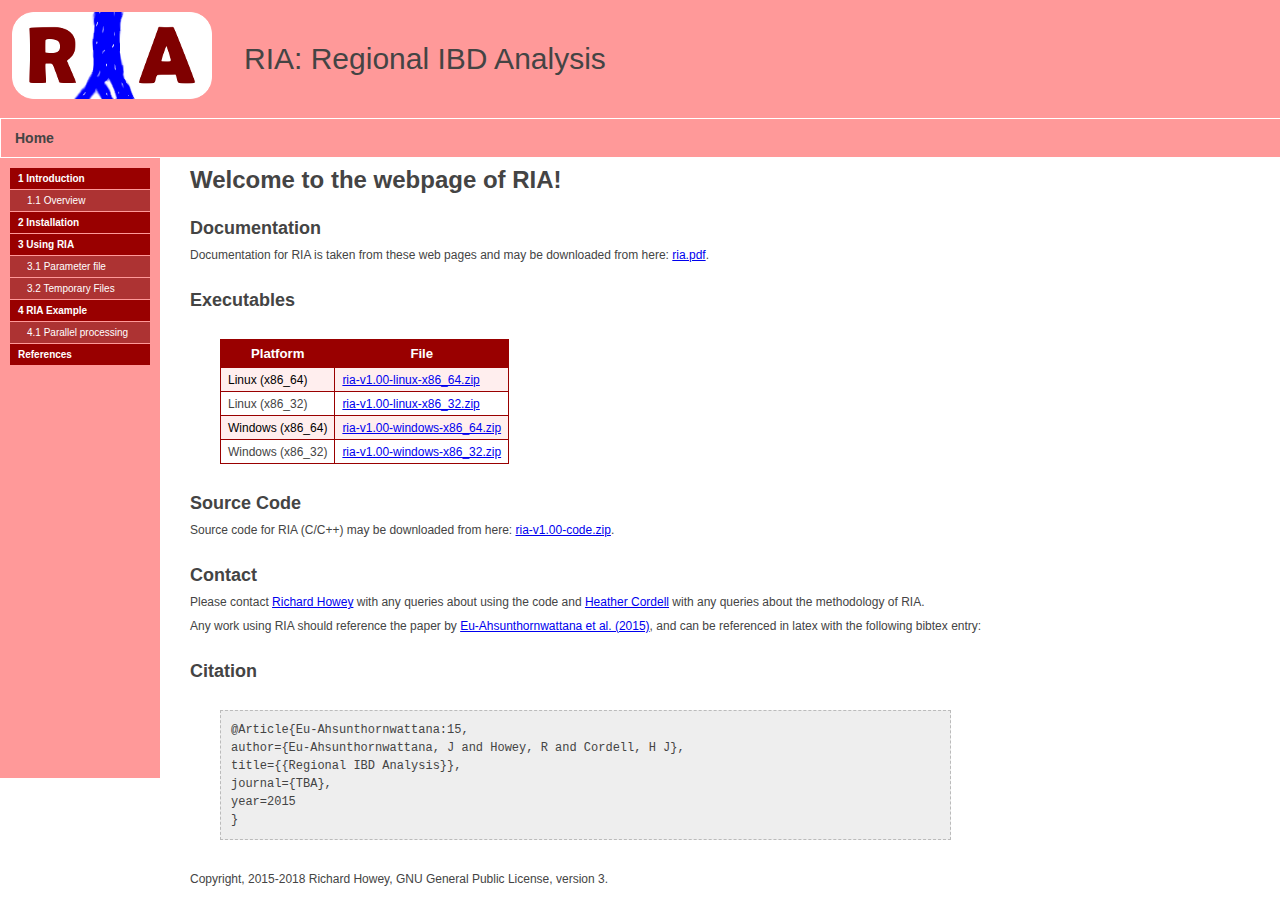
==== docs/index.html @ 043d1c37 "Add files via upload" ====
<!DOCTYPE html PUBLIC "-//W3C//DTD XHTML 1.0 Strict//EN" "http://www.w3.org/TR/xhtml1/DTD/xhtml1-strict.dtd">
<html xmlns="http://www.w3.org/1999/xhtml">
<head>
<title>RIA: Regional IBD Analysis</title>
<meta http-equiv="Content-Type" content="text/html; charset=iso-8859-1" />
<link rel="stylesheet" type="text/css" href="riastyles.css" />
<link rel="shortcut icon" href="favicon.ico" />
</head>
<body>
<!-- Begin Wrapper -->
<div id="wrapper">
<table width="100%" border="0" cellpadding="0" cellspacing="0"><tr><td>
<!-- Begin Header -->
<div id="header">
<table><tr>
<td>
<img width="200" src="rialogo.png" alt="RIA: Regional IBD Analysis"/>
</td>
<td>
<p style="margin-left: 1em;">RIA: Regional IBD Analysis</p>
</td></tr>
</table>
</div>
<!-- End Header -->
<!-- Begin Menu Navigation -->
<ul id="menunav">
<li><a href="index.html">Home</a></li>
</ul>
<!-- End Menu Navigation -->

</td></tr>
<tr><td>
<table border="0" cellpadding="0" cellspacing="0"><tr>
<td valign="top">
<!-- Begin Left Column -->
<div id="leftcolumn">
<!-- Begin Contents Navigation -->
<div id="navcontainer">
<ul>
<li><a href="introduction.html">1 Introduction</a>
<ul>
<li><a href="introduction.html#overview">1.1 Overview</a></li>
</ul>
</li>
<li><a href="installation.html">2 Installation</a>
</li>
<li><a href="using.html">3 Using RIA</a>
<ul>
<li><a href="using.html#parameterfile">3.1 Parameter file</a></li>
<li><a href="using.html#temporary">3.2 Temporary Files</a></li>
</ul>
</li>
<li><a href="example.html">4 RIA Example</a>
<ul>
<li><a href="example.html#parallel">4.1 Parallel processing</a></li>
</ul>
</li>
<li><a href="references.html">References</a></li>
</ul>
</div>
<!-- End Contents Navigation -->
</div>
<!-- End Left Column -->
</td>
<td valign="top">
<!-- Begin Right Column -->
<div id="rightcolumn">
<h1>Welcome to the webpage of RIA!</h1> <h2>Documentation</h2> <p>
Documentation for RIA is taken from these web pages and may be downloaded from here: <a href="ria.pdf">ria.pdf</a>. </p>
<p>
<h2>Executables</h2> <table id="tablestylel" class="center">
<tr><th>Platform </th><th>File</th></tr>
<tr class="alt"><td valign="top">Linux (x86_64)</td><td valign="top"><a href="ria-v1.00-linux-x86_64.zip">ria-v1.00-linux-x86_64.zip</a></td></tr>
<tr><td valign="top">Linux (x86_32)</td><td valign="top"><a href="ria-v1.00-linux-x86_32.zip">ria-v1.00-linux-x86_32.zip</a></td></tr>
<tr class="alt"><td valign="top">Windows (x86_64)</td><td valign="top"><a href="ria-v1.00-windows-x86_64.zip">ria-v1.00-windows-x86_64.zip</a></td></tr>
<tr><td valign="top">Windows (x86_32)</td><td valign="top"><a href="ria-v1.00-windows-x86_32.zip">ria-v1.00-windows-x86_32.zip</a></td></tr>
</table>
<h2>Source Code</h2> </p>
<p>
Source code for RIA (C/C++) may be downloaded from here: <a href="ria-v1.00-code.zip">ria-v1.00-code.zip</a>. </p>
<p>
<h2>Contact</h2> </p>
<p>
Please contact <a href="http://www.staff.ncl.ac.uk/richard.howey/">Richard Howey</a> with any queries about using the code and <a href="http://www.staff.ncl.ac.uk/heather.cordell/">Heather Cordell</a> with any queries about the methodology of RIA. </p>
<p>
</p>
<p>
Any work using RIA should reference the paper by <a href="references.html#nat:15">Eu-Ahsunthornwattana et al. (2015)</a>, and can be referenced in latex with the following bibtex entry: </p>
<p>
<h2>Citation</h2> <pre>
@Article{Eu-Ahsunthornwattana:15,
author={Eu-Ahsunthornwattana, J and Howey, R and Cordell, H J},
title={{Regional IBD Analysis}},
journal={TBA},
year=2015
}
</pre>
</p>
<p>
Copyright, 2015-2018 Richard Howey, GNU General Public License, version 3. </p>
</div>
<!-- End Right Column -->
</td>
</tr></table>
<!-- End Wrapper -->
</td></tr></table>
</div>
 <!-- Start of StatCounter Code for Default Guide --> <script type="text/javascript"> var sc_project=10706335; var sc_invisible=1; var sc_security="5ac36f97"; var scJsHost = (("https:" == document.location.protocol) ? "https://secure." : "http://www."); document.write("<sc"+"ript type='text/javascript' src='" + scJsHost+ "statcounter.com/counter/counter.js'></"+"script>"); </script> <noscript><div class="statcounter"><a title="shopify traffic stats" href="http://statcounter.com/shopify/" target="_blank"><img class="statcounter" src="http://c.statcounter.com/10706335/0/5ac36f97/1/" alt="shopify traffic stats"></a></div></noscript> <!-- End of StatCounter Code for Default Guide --></body>
</html>
---- docs/riastyles.css ----
* { padding: 0; margin: 0; }

body {
 font-family: Arial, Helvetica, sans-serif;
 font-size: 12px;

}
#wrapper { 
 width: 100%;

}
#header {
 color: #444;    /* Text colour */
 width: 100%;
 float: left;
 padding: 10px;
 border: 0px solid #ccc;
 min-height: 75px;
 margin: 0px 0px 0px 0px;
 background:#FF9999;        /* Background menus */
 font-size: 30px;
}
#navigation {
 width: 100%;
 color: #444;    /* Text colour */
 padding: 10px;
 border: 0px solid #ccc;
 margin: 1px 0px 1px 0px;
 background:#FF9999;        /* Background menus */
}
#menunav {
	width: 100%;
	float: left;
	margin: 0 0 0 10;
	list-style: none;       
        padding: 10px;
        font:normal normal bold 14px arial;        
        background:#FF9999;        /* Background menus */
	border: 1px solid #fff;
        color: #444;
	 }
#menunav li {
	float: left;
 }
#menunav li a {
	display: block;	
        padding: 1px 4px;
	text-decoration: none;
	font-weight: bold;	
        color: #444;
	}
#menunav li a:hover {	
        background:#FF9999;   /* Background menus */
        color: #fff;
}
#leftcolumn { 
 color: #fff;
 border: 0px solid #ccc;
 background:#FF9999;          /* Background menus */
 margin: 0px 0px 0px 0px;
 padding: 10px;
 line-height: 1.5em; 
 font-size: 10px;   
 min-height: 600px;
}
#rightcolumn { 
 float: left;
 color: #444;
 border: 0px solid #ccc;
 background:#FFFFFF;
 margin: 0px 50px 5px 20px;
 padding: 10px;
 min-height: 600px;
 line-height: 1.5em;  
     
}
#rightcolumn p + p {
 margin-top: 0.5em;
} 
#rightcolumn p {
 margin-bottom: 0.5em;
} 
#rightcolumn h1 {
 margin-top: 0.0em;
 margin-bottom: 0.5em;
line-height: 1.0em;  
} 
#rightcolumn h2 {
 margin-top: 1.5em;
 margin-bottom: 0.5em;
} 
#rightcolumn h3 {
 margin-top: 0.5em;
 margin-bottom: 0.5em;
}
#rightcolumn ol {
 margin-left:55px;
 margin-top: 1.5em;
 margin-bottom: 1.5em;
} 
#rightcolumn ul {
 margin-left:55px;
 margin-top: 1.5em;
 margin-bottom: 1.5em;
} 
#rightcolumn li {
 margin-bottom: 1.0em;
} 
#rightcolumn li li {
 margin-bottom: 0em;
} 

pre {
 background:#eeeeee;                /* Code background (Figure background colour),  */
 border: 1px dashed #BBBBBB;
text-indent:0px;
padding:10px;
margin-left:30px;
margin-right:30px;
margin-top: 30px;
 margin-bottom: 30px;
}
#fig {
 background-color:#ffeeee;           /* Figure background colour */
 border: 1px solid #BBBBBB;
 text-indent:10px;
 padding:20px;
 align:center;
 margin-left:120px;
 margin-right:120px;
 margin-top: 30px;
 margin-bottom: 30px;
 
}
#links{
   margin: 0px 0px 5px 100px;
   list-style: none;
line-height: 1.7em;       
}

img.figimg { 
    display: block;
    margin-left: auto;
    margin-right: auto;  
}

img.floatRight { 
    float: right; 
    margin: 4px; 
}

#navcontainer ul
{
margin: 0;
padding: 0;
list-style-type: none;
}
#navcontainer a
{
display: block;
color: #FFF;
background-color: #990000;          /* Left column menu colour */
width: 12em;
padding: 3px 12px 3px 8px;
text-decoration: none;
border-bottom: 1px solid #FF9999;    /* Background menus */
font-weight: bold;
}

#navcontainer a:hover
{
background-color: #FFCCCC;           /* Left column menu hovering colour */
color: #111;
}

#navcontainer li li a
{
display: block;
color: #FFF;
background-color: #AD3333;		/* Left column sub menu colour */
width: 12em;
padding: 3px 3px 3px 17px;
text-decoration: none;
border-bottom: 1px solid #FF9999;     /* Background menus */
font-weight: normal;
}
table.center
{
margin-left:30px;
margin-right:auto;
}

#tablestyle
{
font-family:"Trebuchet MS", Arial, Helvetica, sans-serif;
border-collapse:collapse;
margin-top: 30px;
margin-bottom: 30px;
align-text: right;
}
#tablestyle td, #tablestyle th 
{
border:1px solid #990000;          /* Left column menu colour */
padding:3px 7px 2px 7px;
}
#tablestyle th 
{
font-size:1.1em;
padding-top:5px;
padding-bottom:4px;
background-color: #990000;          /* Left column menu colour */
color:#ffffff;
}
#tablestyle tr.alt td 
{
color:#000000;
background-color:#DEF2FD;
}

#tablestylel
{
font-family:"Trebuchet MS", Arial, Helvetica, sans-serif;
border-collapse:collapse;
margin-top: 30px;
margin-bottom: 30px;
align-text: left;
}
#tablestylel td, #tablestylel th 
{
border:1px solid #990000;          /* Left column menu colour */
padding:3px 7px 2px 7px;
}
#tablestylel th 
{
font-size:1.1em;
padding-top:5px;
padding-bottom:4px;
background-color: #990000;          /* Left column menu colour */
color:#ffffff;
}
#tablestylel tr.alt td 
{
color:#000000;
background-color:#ffeeee;           /* Figure background colour */
}

#tablestylec
{
font-family:"Trebuchet MS", Arial, Helvetica, sans-serif;
border-collapse:collapse;
margin-top: 30px;
margin-bottom: 30px;
align-text: center;
}
#tablestylec td, #tablestylec th 
{
border:1px solid #990000;          /* Left column menu colour */
padding:3px 7px 2px 7px;
}
#tablestylec th 
{
font-size:1.1em;
padding-top:5px;
padding-bottom:4px;
background-color: #990000;          /* Left column menu colour */
color:#ffffff;
}
#tablestylec tr.alt td 
{
color:#000000;
background-color:#DEF2FD;
}
span.left {
align-text: left;
}
span.right {
position: absolute;
right: 50px;
align-text: right;
}
div.prevnext {
width: 100%;
}
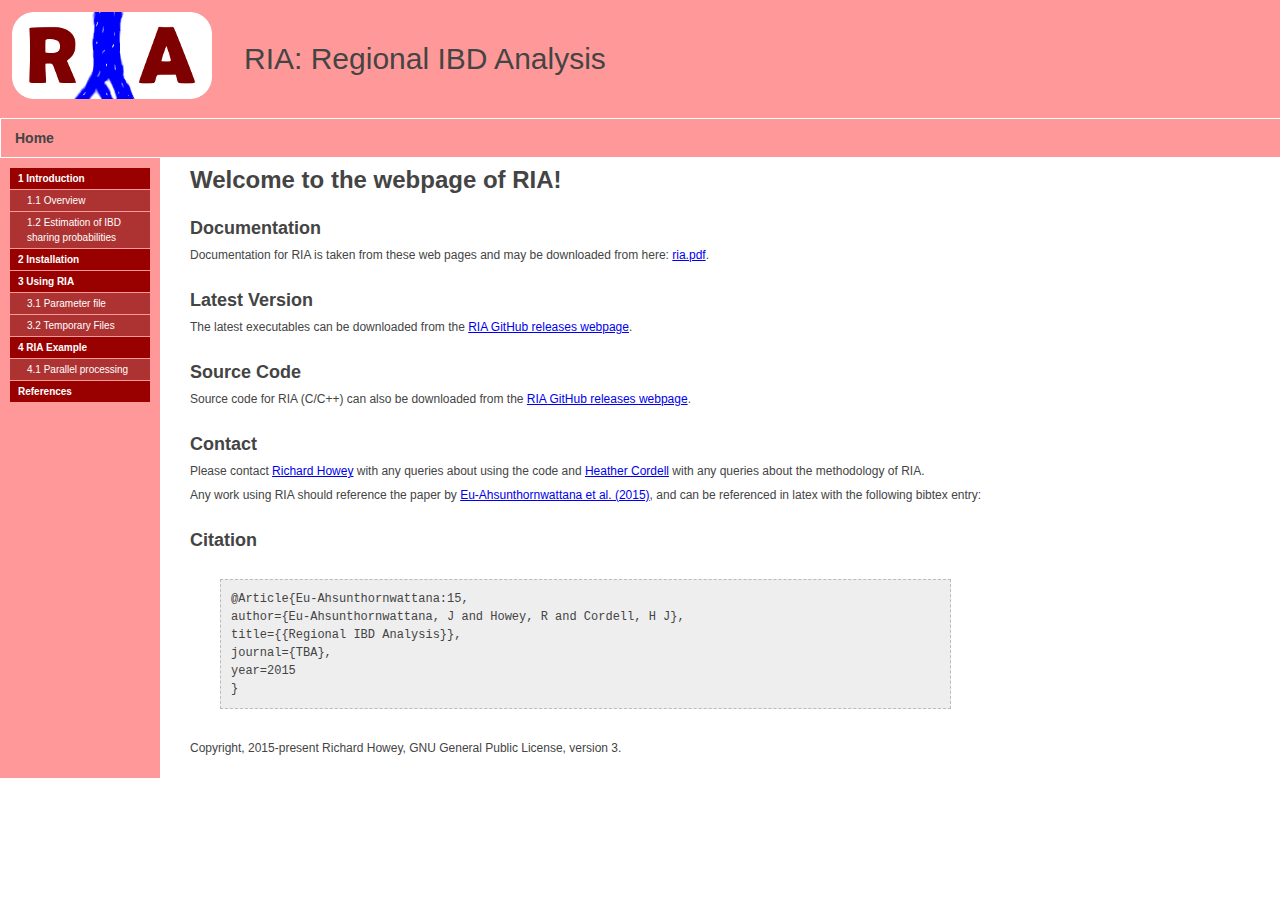
==== commit 99838b2f: "version 1.1 - mostly docs" ====
--- a/docs/index.html
+++ b/docs/index.html
@@ -1,109 +1,106 @@
-<!DOCTYPE html PUBLIC "-//W3C//DTD XHTML 1.0 Strict//EN" "http://www.w3.org/TR/xhtml1/DTD/xhtml1-strict.dtd">
-<html xmlns="http://www.w3.org/1999/xhtml">
-<head>
-<title>RIA: Regional IBD Analysis</title>
-<meta http-equiv="Content-Type" content="text/html; charset=iso-8859-1" />
-<link rel="stylesheet" type="text/css" href="riastyles.css" />
-<link rel="shortcut icon" href="favicon.ico" />
-</head>
-<body>
-<!-- Begin Wrapper -->
-<div id="wrapper">
-<table width="100%" border="0" cellpadding="0" cellspacing="0"><tr><td>
-<!-- Begin Header -->
-<div id="header">
-<table><tr>
-<td>
-<img width="200" src="rialogo.png" alt="RIA: Regional IBD Analysis"/>
-</td>
-<td>
-<p style="margin-left: 1em;">RIA: Regional IBD Analysis</p>
-</td></tr>
-</table>
-</div>
-<!-- End Header -->
-<!-- Begin Menu Navigation -->
-<ul id="menunav">
-<li><a href="index.html">Home</a></li>
-</ul>
-<!-- End Menu Navigation -->
-
-</td></tr>
-<tr><td>
-<table border="0" cellpadding="0" cellspacing="0"><tr>
-<td valign="top">
-<!-- Begin Left Column -->
-<div id="leftcolumn">
-<!-- Begin Contents Navigation -->
-<div id="navcontainer">
-<ul>
-<li><a href="introduction.html">1 Introduction</a>
-<ul>
-<li><a href="introduction.html#overview">1.1 Overview</a></li>
-</ul>
-</li>
-<li><a href="installation.html">2 Installation</a>
-</li>
-<li><a href="using.html">3 Using RIA</a>
-<ul>
-<li><a href="using.html#parameterfile">3.1 Parameter file</a></li>
-<li><a href="using.html#temporary">3.2 Temporary Files</a></li>
-</ul>
-</li>
-<li><a href="example.html">4 RIA Example</a>
-<ul>
-<li><a href="example.html#parallel">4.1 Parallel processing</a></li>
-</ul>
-</li>
-<li><a href="references.html">References</a></li>
-</ul>
-</div>
-<!-- End Contents Navigation -->
-</div>
-<!-- End Left Column -->
-</td>
-<td valign="top">
-<!-- Begin Right Column -->
-<div id="rightcolumn">
-<h1>Welcome to the webpage of RIA!</h1> <h2>Documentation</h2> <p>
-Documentation for RIA is taken from these web pages and may be downloaded from here: <a href="ria.pdf">ria.pdf</a>. </p>
-<p>
-<h2>Executables</h2> <table id="tablestylel" class="center">
-<tr><th>Platform </th><th>File</th></tr>
-<tr class="alt"><td valign="top">Linux (x86_64)</td><td valign="top"><a href="ria-v1.00-linux-x86_64.zip">ria-v1.00-linux-x86_64.zip</a></td></tr>
-<tr><td valign="top">Linux (x86_32)</td><td valign="top"><a href="ria-v1.00-linux-x86_32.zip">ria-v1.00-linux-x86_32.zip</a></td></tr>
-<tr class="alt"><td valign="top">Windows (x86_64)</td><td valign="top"><a href="ria-v1.00-windows-x86_64.zip">ria-v1.00-windows-x86_64.zip</a></td></tr>
-<tr><td valign="top">Windows (x86_32)</td><td valign="top"><a href="ria-v1.00-windows-x86_32.zip">ria-v1.00-windows-x86_32.zip</a></td></tr>
-</table>
-<h2>Source Code</h2> </p>
-<p>
-Source code for RIA (C/C++) may be downloaded from here: <a href="ria-v1.00-code.zip">ria-v1.00-code.zip</a>. </p>
-<p>
-<h2>Contact</h2> </p>
-<p>
-Please contact <a href="http://www.staff.ncl.ac.uk/richard.howey/">Richard Howey</a> with any queries about using the code and <a href="http://www.staff.ncl.ac.uk/heather.cordell/">Heather Cordell</a> with any queries about the methodology of RIA. </p>
-<p>
-</p>
-<p>
-Any work using RIA should reference the paper by <a href="references.html#nat:15">Eu-Ahsunthornwattana et al. (2015)</a>, and can be referenced in latex with the following bibtex entry: </p>
-<p>
-<h2>Citation</h2> <pre>
-@Article{Eu-Ahsunthornwattana:15,
+<!DOCTYPE html PUBLIC "-//W3C//DTD XHTML 1.0 Strict//EN" "http://www.w3.org/TR/xhtml1/DTD/xhtml1-strict.dtd">
+<html xmlns="http://www.w3.org/1999/xhtml">
+<head>
+<title>RIA: Regional IBD Analysis</title>
+<meta http-equiv="Content-Type" content="text/html; charset=iso-8859-1" />
+<link rel="stylesheet" type="text/css" href="riastyles.css" />
+<link rel="shortcut icon" href="favicon.ico" />
+</head>
+<body>
+<!-- Begin Wrapper -->
+<div id="wrapper">
+<table width="100%" border="0" cellpadding="0" cellspacing="0"><tr><td>
+<!-- Begin Header -->
+<div id="header">
+<table><tr>
+<td>
+<img width="200" src="rialogo.png" alt="RIA: Regional IBD Analysis"/>
+</td>
+<td>
+<p style="margin-left: 1em;">RIA: Regional IBD Analysis</p>
+</td></tr>
+</table>
+</div>
+<!-- End Header -->
+<!-- Begin Menu Navigation -->
+<ul id="menunav">
+<li><a href="index.html">Home</a></li>
+</ul>
+<!-- End Menu Navigation -->
+
+</td></tr>
+<tr><td>
+<table border="0" cellpadding="0" cellspacing="0"><tr>
+<td valign="top">
+<!-- Begin Left Column -->
+<div id="leftcolumn">
+<!-- Begin Contents Navigation -->
+<div id="navcontainer">
+<ul>
+<li><a href="introduction.html">1 Introduction</a>
+<ul>
+<li><a href="introduction.html#overview">1.1 Overview</a></li>
+<li><a href="introduction.html#ibd-calc">1.2 Estimation of IBD sharing probabilities</a></li>
+</ul>
+</li>
+<li><a href="installation.html">2 Installation</a>
+</li>
+<li><a href="using.html">3 Using RIA</a>
+<ul>
+<li><a href="using.html#parameterfile">3.1 Parameter file</a></li>
+<li><a href="using.html#temporary">3.2 Temporary Files</a></li>
+</ul>
+</li>
+<li><a href="example.html">4 RIA Example</a>
+<ul>
+<li><a href="example.html#parallel">4.1 Parallel processing</a></li>
+</ul>
+</li>
+<li><a href="references.html">References</a></li>
+</ul>
+</div>
+<!-- End Contents Navigation -->
+</div>
+<!-- End Left Column -->
+</td>
+<td valign="top">
+<!-- Begin Right Column -->
+<div id="rightcolumn">
+<h1>Welcome to the webpage of RIA!</h1> <h2>Documentation</h2> <p>
+Documentation for RIA is taken from these web pages and may be downloaded from here: <a href="https://github.com/drhowey/RIA/blob/main/docs/ria.pdf">ria.pdf</a>. </p>
+<p>
+<h2>Latest Version</h2> </p>
+<p>
+The latest executables can be downloaded from the <a href="https://github.com/drhowey/RIA/releases">RIA GitHub releases webpage</a>. </p>
+<p>
+<h2>Source Code</h2> </p>
+<p>
+Source code for RIA (C/C++) can also be downloaded from the <a href="https://github.com/drhowey/RIA">RIA GitHub releases webpage</a>. </p>
+<p>
+<h2>Contact</h2> </p>
+<p>
+Please contact <a href="http://www.staff.ncl.ac.uk/richard.howey/">Richard Howey</a> with any queries about using the code and <a href="http://www.staff.ncl.ac.uk/heather.cordell/">Heather Cordell</a> with any queries about the methodology of RIA. </p>
+<p>
+</p>
+<p>
+Any work using RIA should reference the paper by <a href="references.html#nat:15">Eu-Ahsunthornwattana et al. (2015)</a>, and can be referenced in latex with the following bibtex entry: </p>
+<p>
+<h2>Citation</h2> <pre>@Article{Eu-Ahsunthornwattana:15,
 author={Eu-Ahsunthornwattana, J and Howey, R and Cordell, H J},
 title={{Regional IBD Analysis}},
 journal={TBA},
 year=2015
 }
-</pre>
-</p>
-<p>
-Copyright, 2015-2018 Richard Howey, GNU General Public License, version 3. </p>
-</div>
-<!-- End Right Column -->
-</td>
-</tr></table>
-<!-- End Wrapper -->
-</td></tr></table>
-</div>
- <!-- Start of StatCounter Code for Default Guide --> <script type="text/javascript"> var sc_project=10706335; var sc_invisible=1; var sc_security="5ac36f97"; var scJsHost = (("https:" == document.location.protocol) ? "https://secure." : "http://www."); document.write("<sc"+"ript type='text/javascript' src='" + scJsHost+ "statcounter.com/counter/counter.js'></"+"script>"); </script> <noscript><div class="statcounter"><a title="shopify traffic stats" href="http://statcounter.com/shopify/" target="_blank"><img class="statcounter" src="http://c.statcounter.com/10706335/0/5ac36f97/1/" alt="shopify traffic stats"></a></div></noscript> <!-- End of StatCounter Code for Default Guide --></body>
-</html>
+</pre>
+</p>
+<p>
+Copyright, 2015-present Richard Howey, GNU General Public License, version 3. </p>
+</div>
+<!-- End Right Column -->
+</td>
+</tr></table>
+<!-- End Wrapper -->
+</td></tr></table>
+</div>
+ <!-- Start of StatCounter Code for Default Guide --> <script type="text/javascript"> var sc_project=10706335; var sc_invisible=1; var sc_security="5ac36f97"; var scJsHost = (("https:" == document.location.protocol) ? "https://secure." : "http://www."); document.write("<sc"+"ript type='text/javascript' src='" + scJsHost+ "statcounter.com/counter/counter.js'></"+"script>"); </script> <noscript><div class="statcounter"><a title="shopify traffic stats" href="http://statcounter.com/shopify/" target="_blank"><img class="statcounter" src="http://c.statcounter.com/10706335/0/5ac36f97/1/" alt="shopify traffic stats"></a></div></noscript> <!-- End of StatCounter Code for Default Guide --></body>
+</html>
